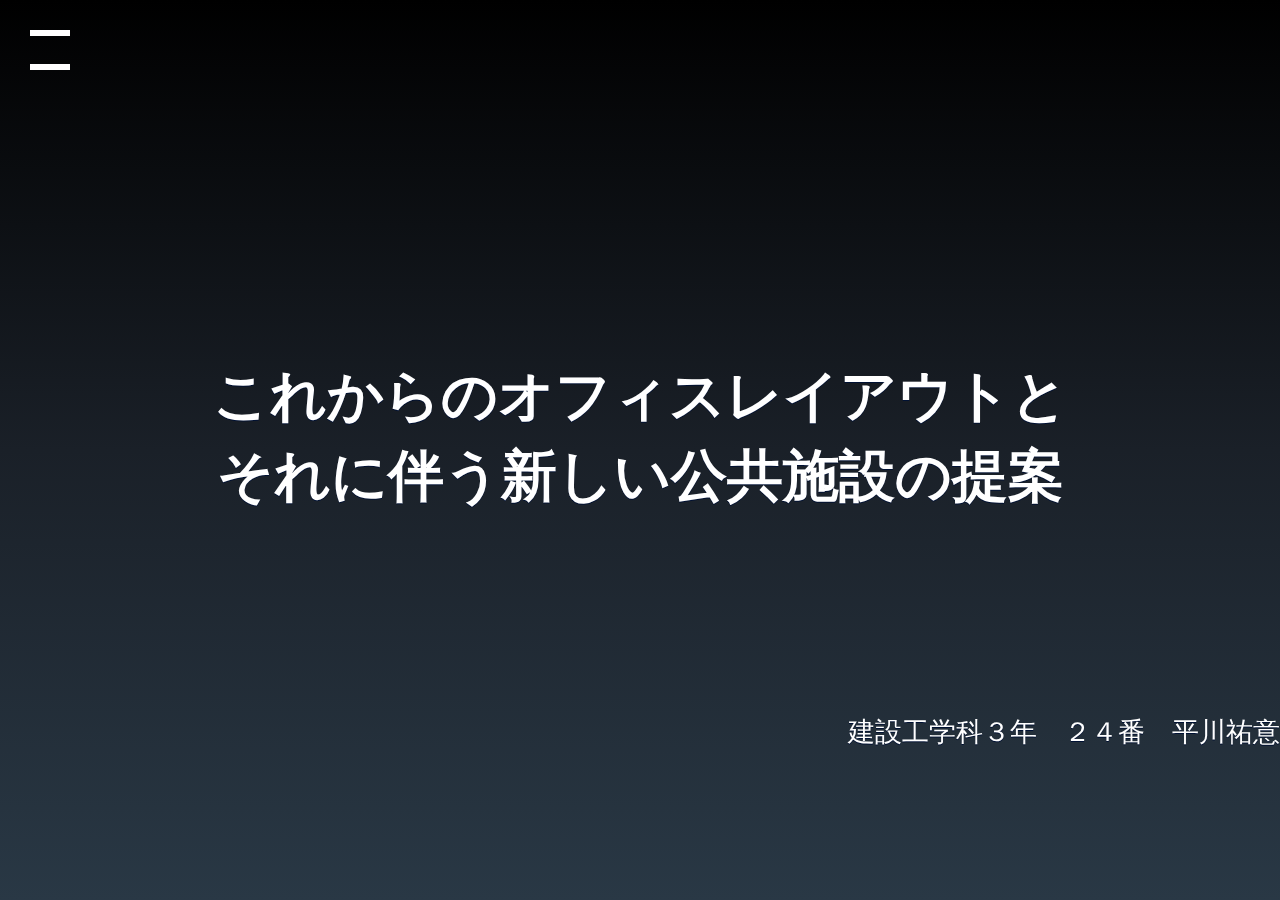
==== index.html @ b2792480 "index" ====
<!DOCTYPE html>
<html>
  <head>
    <meta charset="utf-8">

    <!-- Google Fonts -->
    <link href="https://fonts.googleapis.com/css?family=Roboto:100,100i,300,300i,400,400i,700,700i%7CMaitree:200,300,400,600,700&subset=latin-ext" rel="stylesheet"/>

    <!-- CSS Base -->
    <link rel="stylesheet" type='text/css' media='all' href="./css/webslides.css"/>

    <!-- Optional - CSS SVG Icons (Font Awesome) -->
    <link rel="stylesheet" type='text/css' media='all' href="./css/svg-icons.css"/>
    <link rel="stylesheet" type='text/css' media='all' href="./css/office.css"/>
    <link rel="stylesheet" type='text/css' media='all' href="./css/menu.css"/>

    <link rel="shortcut icon" sizes="16x16" href="images/favicons/favicon.png">
    <script src="https://code.jquery.com/jquery-3.5.1.js" integrity="sha256-QWo7LDvxbWT2tbbQ97B53yJnYU3WhH/C8ycbRAkjPDc=" crossorigin="anonymous"></script>
  </head>
  <body>

<div class="header">
  <div class="hamburger-menu" id="page-1">
    <div class="hamburger-menu-line line-top"></div>
    <div class="hamburger-menu-line line-bottom"></div>

    <div class="menu-background"></div>

    <div class="content">
      <ul>
        <li>はじめに</li>
        <li>オフィスレイアウト</li>
        <li>公共施設設計</li>
        <li>考察</li>
      </ul>
    </div>
    <!--id="nav-opener" for="nav-input"<input type="checkbox" id="nav-input" class="nav-state">
    <label class="nav-background" id="nav-closer" for="nav-input"></label>

    <div id="nav-content">
      <ul>
        <li>メニュー1</li>
        <li>メニュー2</li>
        <li>メニュー3</li>
      </ul>
    </div>-->
  </div>

</div>
<div class="footer">

</div>



    <article id="webslides">

    <section class="fullscreen slide-top slide current bg-apple ">
      <div class="embed">
        <video  loop muted poster="https://webslides.tv/static/images/peggy.jpg"src="https://webslides.tv/static/videos/peggy.mp4" autoplay poster="posterimage.jpg">

        </video>
        <h1 class="fadeIn">これからのオフィスレイアウトと</h1>
        <h1 class="fadeIn">それに伴う新しい公共施設の提案</h1>
        <h2 class="fadeIn slow">建設工学科３年　２４番　平川祐意</h2>
      </div>
    </section>

    <section class="fullscreen slide-top slide current bg-apple ">
      <div class="f">


      <div class="wrap">
        <div class="card-50">
          <figure>
            <img src="https://source.unsplash.com/ALtNa-uKy3M/" alt="Mobile Screenshot">
          </figure>
          <div class="flex-content">
            <h3>研究の動機・目的</h3>

              <p>Lorem ipsum dolor sit amet, consectetur adipisicing elit, sed do eiusmod tempor incididunt ut labore et dolore magna aliqua. Ut enim ad minim veniam, quis nostrud exercitation ullamco laboris nisi ut aliquip ex ea commodo consequat. Duis aute irure dolor in reprehenderit in voluptate velit esse cillum dolore eu fugiat nulla pariatur. Excepteur sint occaecat cupidatat non proident, sunt in culpa qui officia deserunt mollit anim id est laborum.</p>
          </div>
        </div>

                <!--<div class="bg"></div>-->
      </div>
          </div>
    </section>

      <section class="slide-top slide current bg-apple">
        <div class="wrap">
          <a href="reiaut.html"><div class ="ali">
            <h4>オフィスレイアウト</h4></div></a>
          <div class="rai"><p>今までのオフィスレイアウトを見直し、変化していく働き方に対応したこれからのオフィスレイアウトを理解することでこれから働く環境に何が求められているのかを知ることを目的としています。</p></div>
        </div>
      </section>

      <section class="slide-top slide current bg-apple">
        <div class="log">


        <div class="wrap">
        <h1 class="aligncenter">ワークスペースと公共施設の融合</h1>
          <div class="text-cols">
            <p>新しく変わってきた働き方に対応できる施設とはどのようなものか、テレワークなど職場以外での働き方に適応した新しい公共施設を提案します。それにより働く人々のトラブルの予防、我々学生の学習スペースの確保することを目的としています。</p>
            <p>Lorem ipsum dolor sit amet, consectetur adipisicing elit, sed do eiusmod tempor incididunt ut labore et dolore magna aliqua. Ut enim ad minim veniam, quis nostrud exercitation ullamco laboris nisi ut aliquip ex ea commodo consequat. Duis aute irure dolor in reprehenderit in voluptate velit esse cillum dolore eu fugiat nulla pariatur. Excepteur sint occaecat cupidatat non proident, sunt in culpa qui officia deserunt mollit anim id est laborum.</p>
          </div>
        </div>
          </div>
      </section>
    </article>

    <!-- Required -->
    <script src="./js/webslides.js"></script>
    <script>
      window.ws = new WebSlides();
      console.log(ws);
    　window.ws.el.addEventListener('ws:slide-change',(e)=>{
      console.log(e.detail);
      const div = document.getElementById("page-1");
      e.detail.currentSlide===2?
      div.classList.add("change"):
      div.classList.remove("change");
    });
    </script>

    <!-- OPTIONAL - svg-icons.js (fontastic.me - Font Awesome as svg icons) -->
    <script defer src="./js/svg-icons.js"></script>
    <script src="./js/menu.js"></script>
  </body>
</html>
---- css/svg-icons.css ----
/*=====================================================
Important! 
/js/svg-icons.js is required.
======================================================= */

/*=====================================================
Font Awesome 4.4 as SVG Icons via http://fontastic.me  
class = .fa- (Go to https://fortawesome.github.io/Font-Awesome/icons/)

SVG ICONS - Don't use icon fonts: 
https://speakerdeck.com/ninjanails/death-to-fa-fonts
======================================================= */

svg {
	display: inline-block;
	vertical-align: middle;
	width: 1em;
	height: 1em;

}
[class*="fa-"].large{font-size: 8rem;}


.fa-glass {
	width: 1.0000000298023224em;
}

.fa-music {
	width: 0.8571396097540855em;
}

.fa-search {
	width: 0.9285706554849185em;
}

.fa-envelope-o {
	width: 1.000000972300768em;
}

.fa-heart {
	width: 0.9999999646097422em;
}

.fa-star {
	width: 0.9285713043063879em;
}

.fa-star-o {
	width: 0.9285713043063879em;
}

.fa-user {
	width: 0.785713868836563em;
}

.fa-film {
	width: 1.071429569274187em;
}

.fa-th-large {
	width: 0.9285712415972966em;
}

.fa-th {
	width: 1.0000000521540642em;
}

.fa-th-list {
	width: 1.0000000521540642em;
}

.fa-check {
	width: 1.0000000596046448em;
}

.fa-close {
	width: 0.7857149094343185em;
}

.fa-search-plus {
	width: 0.9285706554849185em;
}

.fa-search-minus {
	width: 0.9285706554849185em;
}

.fa-power-off {
	width: 0.8571455205480252em;
}

.fa-signal {
	width: 0.9999999916180968em;
}

.fa-trash-o {
	width: 0.7857138803228736em;
}

.fa-home {
	width: 0.928572153672576em;
}

.fa-file-o {
	width: 0.8571445867419243em;
}

.fa-clock-o {
	width: 0.8571425850192682em;
}

.fa-road {
	width: 1.0714228972792625em;
}

.fa-download {
	width: 0.9285713359713554em;
}

.fa-arrow-circle-o-down {
	width: 0.8571425850192682em;
}

.fa-arrow-circle-o-up {
	width: 0.8571425850192682em;
}

.fa-inbox {
	width: 0.8571455143392086em;
}

.fa-play-circle-o {
	width: 0.8571425850192682em;
}

.fa-repeat {
	width: 0.8571445668737852em;
}

.fa-refresh {
	width: 0.8571436268589423em;
}

.fa-list-alt {
	width: 1.000000972300768em;
}

.fa-lock {
	width: 1.000000972300768em;
}

.fa-flag {
	width: 1.0357158780097961em;
}

.fa-headphones {
	width: 0.9285684004426003em;
}

.fa-volume-off {
	width: 0.42857232317328453em;
}

.fa-volume-down {
	width: 0.642858412116766em;
}

.fa-volume-up {
	width: 0.9285729192197323em;
}

.fa-qrcode {
	width: 0.7857138514518738em;
}

.fa-tag {
	width: 0.8454238213598728em;
}

.fa-tags {
	width: 1.0597098506987095em;
}

.fa-book {
	width: 0.9302451089024544em;
}

.fa-bookmark {
	width: 0.7142852507531643em;
}

.fa-print {
	width: 0.9285733308643103em;
}

.fa-camera {
	width: 1.0714288031060732em;
}

.fa-font {
	width: 0.9285733103752136em;
}

.fa-bold {
	width: 0.7857098877429962em;
}

.fa-italic {
	width: 0.5714278221130371em;
}

.fa-text-height {
	width: 1.000002734363079em;
}

.fa-text-width {
	width: 0.857142724096775em;
}

.fa-align-left {
	width: 0.9999999664723873em;
}

.fa-align-center {
	width: 1.0000009797513485em;
}

.fa-align-right {
	width: 1.0000009797513485em;
}

.fa-align-justify {
	width: 1.0000009797513485em;
}

.fa-list {
	width: 0.9999999906867743em;
}

.fa-dedent {
	width: 0.9999989476054907em;
}

.fa-indent {
	width: 0.9999989476054907em;
}

.fa-video-camera {
	width: 0.9999980057277753em;
}

.fa-image {
	width: 1.071429569274187em;
}

.fa-pencil {
	width: 0.8454248607158661em;
}

.fa-map-marker {
	width: 0.8714316554367542em;
	margin-top: -0.2em;
}

.fa-adjust {
	width: 0.8571425850192682em;
}

.fa-tint {
	width: 0.8714316815137863em;
}

.fa-edit {
	width: 0.9955342138805463em;
}

.fa-share-square-o {
	width: 0.9285693491497113em;
}

.fa-check-square-o {
	width: 0.9280096615352704em;
}

.fa-arrows {
	width: 0.9999999888241291em;
}

.fa-step-backward {
	width: 0.5714307241141796em;
}

.fa-fast-backward {
	width: 1.000000935047865em;
}

.fa-backward {
	width: 0.9966524690389633em;
}

.fa-play {
	width: 0.7851562518626451em;
}

.fa-pause {
	width: 0.8571436069905758em;
}

.fa-stop {
	width: 0.8571436069905758em;
}

.fa-forward {
	width: 0.8604901600629091em;
}

.fa-fast-forward {
	width: 0.9999990034848452em;
}

.fa-step-forward {
	width: 0.5714267063885927em;
}

.fa-eject {
	width: 0.85825614631176em;
}

.fa-chevron-left {
	width: 0.7500009983778em;
}

.fa-chevron-right {
	width: 0.6785712540149689em;
}

.fa-plus-circle {
	width: 0.8571425850192682em;
}

.fa-minus-circle {
	width: 0.8571425850192682em;
}

.fa-times-circle {
	width: 0.8571425850192682em;
}

.fa-check-circle {
	width: 0.8571425850192682em;
}

.fa-question-circle {
	width: 0.8571425850192682em;
}

.fa-info-circle {
	width: 0.8571425850192682em;
}

.fa-crosshairs {
	width: 0.8571436069905758em;
}

.fa-times-circle-o {
	width: 0.8571425850192682em;
}

.fa-check-circle-o {
	width: 0.8571425850192682em;
}

.fa-ban {
	width: 0.8571426247557004em;
}

.fa-arrow-left {
	width: 0.8928571492433548em;
}

.fa-arrow-right {
	width: 0.8214280630151052em;
}

.fa-arrow-up {
	width: 0.9285692870616913em;
}

.fa-arrow-down {
	width: 0.9285712018609047em;
}

.fa-mail-forward {
	width: 1.0000031888484955em;
}

.fa-expand {
	width: 0.8571445606648922em;
}

.fa-compress {
	width: 0.8571445886045694em;
}

.fa-plus {
	width: 0.785714827477932em;
}

.fa-minus {
	width: 0.7857138440012932em;
}

.fa-asterisk {
	width: 0.9285713285207748em;
}

.fa-exclamation-circle {
	width: 0.8571425850192682em;
}

.fa-leaf {
	width: 0.9999980080174282em;
}

.fa-fire {
	width: 0.7857128586620092em;
}

.fa-eye {
	width: 0.9999980051070452em;
}

.fa-eye-slash {
	width: 1.000001983717084em;
}

.fa-exclamation-triangle {
	width: 0.9999999636784196em;
}

.fa-plane {
	width: 0.7860879210056737em;
}

.fa-calendar {
	width: 0.9285707051554937em;
}

.fa-random {
	width: 0.9999999022111297em;
}

.fa-comment {
	width: 0.9999974196152834em;
}

.fa-magnet {
	width: 0.8571425850192682em;
}

.fa-chevron-up {
	width: 0.9999999701976776em;
}

.fa-chevron-down {
	width: 0.9999999850988388em;
}

.fa-retweet {
	width: 1.0714306645095348em;
}

.fa-shopping-cart {
	width: 0.9285732470452785em;
}

.fa-folder {
	width: 0.9285712813336886em;
}

.fa-folder-open {
	width: 1.0485479356721044em;
}

.fa-arrows-v {
	width: 0.42857228219509125em;
}

.fa-arrows-h {
	width: 1.000000972300768em;
}

.fa-bar-chart {
	width: 1.1428574323654175em;
}



.fa-camera-retro {
	width: 1.0000000074505806em;
}

.fa-key {
	width: 0.9391738375027963em;
}

.fa-cogs {
	width: 1.0714287403970957em;
}

.fa-comments {
	width: 1.0000034073991628em;
}

.fa-thumbs-o-up {
	width: 0.8571465983986855em;
}

.fa-thumbs-o-down {
	width: 0.8571435585618019em;
}

.fa-star-half {
	width: 0.4642870929092169em;
}

.fa-heart-o {
	width: 1.0000009778887033em;
}

.fa-sign-out {
	width: 0.875000032285854em;
}

.fa-linkedin-square {
	width: 0.8571416462459638em;
}

.fa-thumb-tack {
	width: 0.6428600810468197em;
}

.fa-external-link {
	width: 0.9999981845417096em;
}

.fa-sign-in {
	width: 0.8571436069905758em;
}

.fa-trophy {
	width: 0.9285706554849185em;
}

.fa-upload {
	width: 0.9285723492503166em;
}

.fa-lemon-o {
	width: 0.8565869312733412em;
}

.fa-phone {
	width: 0.7857128540053964em;
}

.fa-square-o {
	width: 0.7857118571796491em;
}

.fa-bookmark-o {
	width: 0.7142852507531643em;
}

.fa-phone-square {
	width: 0.8571416462459638em;
}

.fa-unlock {
	width: 1.000000972300768em;
}

.fa-credit-card {
	width: 1.0714279003441334em;
}

.fa-feed {
	width: 0.7864560410380363em;
}

.fa-hdd-o {
	width: 0.8571435995399952em;
}

.fa-bullhorn {
	width: 1.000001672655344em;
}

.fa-bell-o {
	width: 0.999999426305294em;
}

.fa-certificate {
	width: 0.8571425257250667em;
}

.fa-hand-o-right {
	width: 1.0000000074505806em;
}

.fa-hand-o-left {
	width: 0.9999989792704582em;
}

.fa-hand-o-up {
	width: 0.8571425552167966em;
}

.fa-hand-o-down {
	width: 0.8571416288614273em;
}

.fa-arrow-circle-left {
	width: 0.8571425850192682em;
}

.fa-arrow-circle-right {
	width: 0.8571425850192682em;
}

.fa-arrow-circle-up {
	width: 0.8571425850192682em;
}

.fa-arrow-circle-down {
	width: 0.8571425850192682em;
}

.fa-wrench {
	width: 0.9391775503754616em;
}

.fa-tasks {
	width: 1.0000009797513485em;
}

.fa-filter {
	width: 0.7857138165272772em;
}

.fa-arrows-alt {
	width: 0.857147540897131em;
}

.fa-group {
	width: 1.071428755919138em;
}

.fa-chain {
	width: 0.9285723119974136em;
}

.fa-cloud {
	width: 1.0714285423358234em;
}

.fa-flask {
	width: 0.9285696372389793em;
}

.fa-cut {
	width: 0.9975810423493385em;
}

.fa-copy {
	width: 1.0000010058283806em;
}

.fa-paperclip {
	width: 0.7857148349285126em;
}

.fa-floppy-o {
	width: 0.8571445867419243em;
}

.fa-square {
	width: 0.8571416462459638em;
}

.fa-bars {
	width: 0.8571436069905758em;
}

.fa-list-ul {
	width: 1.0000010132789612em;
}

.fa-list-ol {
	width: 1.0083701331168413em;
}

.fa-strikethrough {
	width: 0.9999989485368133em;
}

.fa-underline {
	width: 0.8571445560082793em;
}

.fa-table {
	width: 0.9285723157227039em;
}

.fa-magic {
	width: 0.9436386581510305em;
}

.fa-truck {
	width: 1.0357128381729126em;
}

.fa-pinterest {
	width: 0.8571391701698303em;
}

.fa-pinterest-square {
	width: 0.8571406031646802em;
}

.fa-google-plus-square {
	width: 0.8571416462459638em;
}

.fa-google-plus {
	width: 1.2857149516544268em;
}

.fa-money {
	width: 1.0714295767247677em;
}

.fa-caret-down {
	width: 0.571429718285799em;
}

.fa-caret-up {
	width: 0.5714296959340572em;
}

.fa-caret-left {
	width: 0.3928574174642563em;
}

.fa-caret-right {
	width: 0.32142970090126255em;
}

.fa-columns {
	width: 0.9285723157227039em;
}

.fa-sort {
	width: 0.5714296959340572em;
}

.fa-sort-desc {
	width: 0.571429718285799em;
}

.fa-sort-asc {
	width: 0.5714296959340572em;
}

.fa-envelope {
	width: 1.0000022239983082em;
}

.fa-linkedin {
	width: 0.8571429451305903em;
}

.fa-rotate-left {
	width: 0.8571445606648922em;
}

.fa-gavel {
	width: 1.0106014609336853em;
}

.fa-dashboard {
	width: 1.000001922249794em;
}

.fa-comment-o {
	width: 0.9999974196152834em;
}

.fa-comments-o {
	width: 1.0000035266084524em;
}

.fa-bolt {
	width: 1.000000972300768em;
}

.fa-sitemap {
	width: 1.0000010058283806em;
}

.fa-umbrella {
	width: 0.9285703394562006em;
}

.fa-clipboard {
	width: 1.000001959502697em;
}

.fa-lightbulb-o {
	width: 0.5714296922087669em;
}

.fa-exchange {
	width: 0.9999989476054907em;
}

.fa-cloud-download {
	width: 1.0714285423358234em;
}

.fa-cloud-upload {
	width: 1.0714285423358234em;
}

.fa-user-md {
	width: 0.785713868836563em;
}

.fa-stethoscope {
	width: 0.7857138092319147em;
}

.fa-suitcase {
	width: 1.000000116725687em;
}

.fa-bell {
	width: 0.999999426305294em;
}

.fa-coffee {
	width: 1.0357122694451846em;
}

.fa-cutlery {
	width: 0.7857128530740738em;
}

.fa-file-text-o {
	width: 0.8571445867419243em;
}

.fa-building-o {
	width: 1.000000116725687em;
}

.fa-hospital-o {
	width: 1.000000116725687em;
}

.fa-ambulance {
	width: 1.1071423441171646em;
}

.fa-medkit {
	width: 1.000000116725687em;
}

.fa-fighter-jet {
	width: 1.0714295953512192em;
}

.fa-beer {
	width: 0.9642851203680038em;
}

.fa-h-square {
	width: 0.8571416462459638em;
}

.fa-plus-square {
	width: 0.8571416462459638em;
}

.fa-angle-double-left {
	width: 0.5892861261963844em;
}

.fa-angle-double-right {
	width: 0.5535723362118006em;
}

.fa-angle-double-up {
	width: 0.642861433327198em;
}

.fa-angle-double-down {
	width: 0.6428574100136757em;
}

.fa-angle-left {
	width: 0.3750009909272194em;
}

.fa-angle-right {
	width: 0.3392861280590296em;
}

.fa-angle-up {
	width: 0.642861433327198em;
}

.fa-angle-down {
	width: 0.6428574100136757em;
}

.fa-desktop {
	width: 1.071435708552599em;
}

.fa-laptop {
	width: 1.071429569274187em;
}

.fa-tablet {
	width: 1.071429569274187em;
}

.fa-mobile {
	width: 1.071429569274187em;
}

.fa-circle-o {
	width: 0.8571425850192682em;
}

.fa-quote-left {
	width: 0.9285713583230972em;
}

.fa-quote-right {
	width: 0.9285713285207748em;
}

.fa-spinner {
	width: 1.0000000596046448em;
}

.fa-circle {
	width: 0.8571425850192682em;
}

.fa-mail-reply {
	width: 1.0000029690563679em;
}

.fa-folder-o {
	width: 0.9285712813336886em;
}

.fa-folder-open-o {
	width: 1.0652896141011752em;
}

.fa-smile-o {
	width: 0.8571425850192682em;
}

.fa-frown-o {
	width: 0.8571425850192682em;
}

.fa-meh-o {
	width: 0.8571425850192682em;
}

.fa-gamepad {
	width: 1.0714295854171496em;
}

.fa-keyboard-o {
	width: 1.0714286640286446em;
}

.fa-flag-o {
	width: 1.0357160121202469em;
}

.fa-flag-checkered {
	width: 1.0357160121202469em;
}

.fa-terminal {
	width: 0.9358262214809656em;
}

.fa-code {
	width: 1.0714276805520058em;
}

.fa-mail-reply-all {
	width: 0.9999999292194843em;
}

.fa-star-half-empty {
	width: 0.9285682821646333em;
}

.fa-location-arrow {
	width: 0.7859947793185711em;
}

.fa-crop {
	width: 0.9285703515633941em;
}

.fa-code-fork {
	width: 0.5714296698570251em;
}

.fa-chain-broken {
	width: 0.9285713344191509em;
}

.fa-question {
	width: 0.6221200153231621em;
}

.fa-info {
	width: 0.857143547385931em;
}

.fa-exclamation {
	width: 0.857143547385931em
}

.fa-superscript {
	width: 0.8588164150714874em;
}

.fa-subscript {
	width: 0.8599326312541962em;
}

.fa-eraser {
	width: 1.071428793715313em;
}

.fa-puzzle-piece {
	width: 0.9285733483266085em;
}

.fa-microphone {
	width: 0.6428574770689011em;
}

.fa-microphone-slash {
	width: 0.7857128698378801em;
}

.fa-shield {
	width: 0.7142831720411777em;
}

.fa-calendar-o {
	width: 0.9285707051554937em;
}

.fa-fire-extinguisher {
	width: 0.7845058117527515em;
}

.fa-rocket {
	width: 0.9441959485411644em;
}

.fa-maxcdn {
	width: 0.9815869629383087em;
}

.fa-chevron-circle-left {
	width: 0.8571425850192682em;
}

.fa-chevron-circle-right {
	width: 0.8571425850192682em;
}

.fa-chevron-circle-up {
	width: 0.8571425850192682em;
}

.fa-chevron-circle-down {
	width: 0.8571425850192682em;
}

.fa-html5 {
	width: 0.7857138514518738em;
}

.fa-css3 {
	width: 1.0000000596046448em;
}

.fa-anchor {
	width: 0.9999980125576258em;
}

.fa-unlock-alt {
	width: 1.000000972300768em;
}

.fa-bullseye {
	width: 0.8571425850192682em;
}

.fa-ellipsis-h {
	width: 0.7857148125767708em;
}

.fa-ellipsis-v {
	width: 0.21428712457418442em;
}

.fa-rss-square {
	width: 0.8571416462459638em;
}

.fa-play-circle {
	width: 0.8571425850192682em;
}

.fa-ticket {
	width: 1.0005576871335506em;
}

.fa-minus-square {
	width: 0.8571416462459638em;
}

.fa-minus-square-o {
	width: 0.7857118571796491em;
}

.fa-level-up {
	width: 0.5734755680896342em;
}

.fa-level-down {
	width: 0.5731032819021493em;
}

.fa-check-square {
	width: 0.8571416462459638em;
}

.fa-pencil-square {
	width: 0.8571416462459638em;
}

.fa-external-link-square {
	width: 0.8571416462459638em;
}

.fa-share-square {
	width: 0.8571416462459638em;
}

.fa-caret-square-o-down {
	width: 0.8571416462459638em;
}

.fa-caret-square-o-up {
	width: 0.8571416462459638em;
}

.fa-caret-square-o-right {
	width: 0.8571416462459638em;
}

.fa-eur {
	width: 0.565288751386106em;
}

.fa-gbp {
	width: 0.5691953515633941em;
}

.fa-dollar {
	width: 0.5691973492503166em;
}

.fa-inr {
	width: 0.5011180695146322em;
}

.fa-cny {
	width: 0.5731013106415048em;
}

.fa-rouble {
	width: 0.7142853057011962em;
}

.fa-krw {
	width: 1.0000009899958968em;
}

.fa-bitcoin {
	width: 0.736978217959404em;
}

.fa-file {
	width: 0.8571426197886467em;
}

.fa-file-text {
	width: 0.8571426197886467em;
}

.fa-sort-alpha-asc {
	width: 0.9428952634334564em;
}

.fa-sort-alpha-desc {
	width: 0.9428952634334564em;
}

.fa-sort-amount-asc {
	width: 1.0159967839717865em;
}

.fa-sort-amount-desc {
	width: 1.0159967839717865em;
}

.fa-sort-numeric-asc {
	width: 0.8452380001544952em;
}

.fa-sort-numeric-desc {
	width: 0.8452380001544952em;
}

.fa-thumbs-up {
	width: 0.8928591571748257em;
}

.fa-thumbs-down {
	width: 0.8928584419190884em;
}

.fa-youtube-square {
	width: 0.8571416462459638em;
}

.fa-youtube {
	width: 0.8571435324847698em;
}

.fa-xing {
	width: 0.786087267100811em;
}

.fa-xing-square {
	width: 0.8571416462459638em;
}

.fa-youtube-play {
	width: 1.0000000305008143em;
}

.fa-stack-overflow {
	width: 0.8571415841579437em;
}

.fa-instagram {
	width: 0.8571416462459638em;
}

.fa-flickr {
	width: 0.8571436131993941em;
}

.fa-adn {
	width: 0.8571425850192682em;
}

.fa-bitbucket {
	width: 0.78617824614048em;
}

.fa-bitbucket-square {
	width: 0.8571416462459638em;
}

.fa-tumblr {
	width: 0.6093739867210388em;
}

.fa-tumblr-square {
	width: 0.8571416462459638em;
}

.fa-long-arrow-down {
	width: 0.42857166891917586em;
}

.fa-long-arrow-up {
	width: 0.4285729229450226em;
}

.fa-long-arrow-left {
	width: 1.0357138589024544em;
}

.fa-long-arrow-right {
	width: 0.9642862295731902em;
}

.fa-female {
	width: 0.7142941057682037em;
}

.fa-male {
	width: 0.5714317113161087em;
}

.fa-gittip {
	width: 0.8571425850192682em;
}

.fa-sun-o {
	width: 1.0000000223517418em;
}

.fa-moon-o {
	width: 0.8213352287809048em;
}

.fa-archive {
	width: 1.0000020563602448em;
}

.fa-bug {
	width: 0.9285741709172726em;
}

.fa-vk {
	width: 1.0777527708560228em;
}

.fa-weibo {
	width: 1.0041852121551074em;
}

.fa-renren {
	width: 0.8571416437625885em;
}

.fa-pagelines {
	width: 0.7823682955154254em;
}

.fa-stack-exchange {
	width: 0.7142871618270874em;
}

.fa-arrow-circle-o-right {
	width: 0.8571425850192682em;
}

.fa-arrow-circle-o-left {
	width: 0.8571425850192682em;
}

.fa-caret-square-o-left {
	width: 0.8571416462459638em;
}

.fa-dot-circle-o {
	width: 0.8571425850192682em;
}

.fa-wheelchair {
	width: 0.9090400412678719em;
}

.fa-vimeo-square {
	width: 0.8571416462459638em;
}

.fa-try {
	width: 0.6428615320473909em;
}

.fa-plus-square-o {
	width: 0.7857118571796491em;
}

.fa-space-shuttle {
	width: 1.214285247027874em;
}

.fa-slack {
	width: 0.9285693690180779em;
}

.fa-envelope-square {
	width: 0.8571436131993941em;
}

.fa-wordpress {
	width: 1.0000000049670539em;
}

.fa-openid {
	width: 0.9999983335533216em;
}

.fa-bank {
	width: 1.0714267492294312em;
}

.fa-graduation-cap {
	width: 1.2857187371701002em;
}

.fa-yahoo {
	width: 0.8571445047855377em;
}

.fa-google {
	width: 0.8398430943489075em;
}

.fa-reddit {
	width: 1.0000000049670539em;
}

.fa-reddit-square {
	width: 0.8571416462459638em;
}

.fa-stumbleupon-circle {
	width: 0.8571425850192682em;
}

.fa-stumbleupon {
	width: 1.0714269926149882em;
}

.fa-delicious {
	width: 0.8571416462459638em;
}

.fa-digg {
	width: 1.1428574323654175em;
}

.fa-pied-piper {
	width: 0.8571416462459638em;
}

.fa-pied-piper-alt {
	width: 1.1372744292020798em;
}

.fa-drupal {
	width: 0.8571418623128011em;
}

.fa-joomla {
	width: 0.8571426148215924em;
}

.fa-language {
	width: 0.8571416030172259em;
}

.fa-fax {
	width: 1.0000000037252903em;
}

.fa-building {
	width: 0.7857138179242611em;
}

.fa-child {
	width: 0.7142872214317322em;
}

.fa-paw {
	width: 0.9285706828037519em;
}

.fa-spoon {
	width: 1.0000000298023224em;
}

.fa-cube {
	width: 0.9285703506320715em;
}

.fa-cubes {
	width: 1.2142920158803463em;
}

.fa-behance {
	width: 1.1428583860397339em;
}

.fa-behance-square {
	width: 0.8571436131993941em;
}

.fa-steam {
	width: 0.9999989867210388em;
}

.fa-steam-square {
	width: 0.8571436131992414em;
}

.fa-recycle {
	width: 1.0012093782424927em;
}

.fa-automobile {
	width: 1.1428605308756232em;
}

.fa-cab {
	width: 1.1428585043177009em;
}

.fa-tree {
	width: 0.8571485541760921em;
}

.fa-spotify {
	width: 0.8571425850192682em;
}

.fa-deviantart {
	width: 0.5714287161827087em;
}

.fa-soundcloud {
	width: 1.2857149858027697em;
}

.fa-database {
	width: 0.8571426197886467em;
}

.fa-file-pdf-o {
	width: 0.8571445867419243em;
}

.fa-file-word-o {
	width: 0.8571445867419243em;
}

.fa-file-excel-o {
	width: 0.8571445867419243em;
}

.fa-file-powerpoint-o {
	width: 0.8571445867419243em;
}

.fa-file-image-o {
	width: 0.8571445867419243em;
}

.fa-file-archive-o {
	width: 0.8571445867419243em;
}

.fa-file-audio-o {
	width: 0.8571445867419243em;
}

.fa-file-movie-o {
	width: 0.8571445867419243em;
}

.fa-file-code-o {
	width: 0.8571445867419243em;
}

.fa-vine {
	width: 0.857145681977272em;
}

.fa-codepen {
	width: 1.0000000298023224em;
}

.fa-jsfiddle {
	width: 1.1428555250167847em;
}

.fa-life-bouy {
	width: 1.0000000049670539em;
}

.fa-circle-o-notch {
	width: 0.9999980702996254em;
}

.fa-ra {
	width: 0.999438002705574em;
}

.fa-empire {
	width: 1.0000000049670539em;
}

.fa-git-square {
	width: 0.8571416462459638em;
}

.fa-git {
	width: 1.0000000447034836em;
}

.fa-hacker-news {
	width: 0.8571416462459638em;
}

.fa-tencent-weibo {
	width: 0.7142878770828247em;
}

.fa-qq {
	width: 1.0000018551945686em;
}

.fa-wechat {
	width: 1.142860472202301em;
}

.fa-paper-plane {
	width: 1.0009309110464528em;
}

.fa-paper-plane-o {
	width: 1.0005583113525063em;
}

.fa-history {
	width: 0.8571445606648922em;
}

.fa-circle-thin {
	width: 0.8571425850192682em;
}

.fa-header {
	width: 1.0000018998980522em;
}

.fa-paragraph {
	width: 0.7265684753656387em;
}

.fa-sliders {
	width: 0.8571425676345825em;
}

.fa-share-alt {
	width: 0.8571425974369049em;
}

.fa-share-alt-square {
	width: 0.8571416462459638em;
}

.fa-bomb {
	width: 1.0000009909272194em;
}

.fa-futbol-o {
	width: 1.0000000049670539em;
}

.fa-tty {
	width: 1.0000020181760192em;
}

.fa-binoculars {
	width: 1.0000019930303097em;
}

.fa-plug {
	width: 0.9999989569187164em;
}

.fa-slideshare {
	width: 1.000006040558219em;
}

.fa-twitch {
	width: 0.9999990165233612em;
}

.fa-yelp {
	width: 0.8580739721655846em;
}

.fa-newspaper-o {
	width: 1.1428594440221786em;
}

.fa-wifi {
	width: 1.142857201397419em;
}

.fa-calculator {
	width: 0.9285713012019414em;
}

.fa-google-wallet {
	width: 0.9977688640356064em;
}

.fa-cc-visa {
	width: 1.2857130939760282em;
}

.fa-cc-mastercard {
	width: 1.2857130939760282em;
}

.fa-cc-discover {
	width: 1.2857129871845245em;
}

.fa-cc-amex {
	width: 1.285718947649002em;
}

.fa-cc-paypal {
	width: 1.2857130939760282em;
}

.fa-cc-stripe {
	width: 1.2857130939760282em;
}

.fa-bell-slash {
	width: 1.1428565569221973em;
}

.fa-bell-slash-o {
	width: 1.1428565569221973em;
}

.fa-trash {
	width: 0.7857138803228736em;
}

.fa-copyright {
	width: 0.8571425850192682em;
}

.fa-at {
	width: 0.8571425999204312em;
}

.fa-eyedropper {
	width: 1.0000010132789612em;
}

.fa-paint-brush {
	width: 0.9988838285207748em;
}

.fa-birthday-cake {
	width: 0.9999999776482582em;
}

.fa-area-chart {
	width: 1.1428574323654175em;
}

.fa-pie-chart {
	width: 0.964285093049206em;
}

.fa-line-chart {
	width: 1.1428574323654175em;
}

.fa-lastfm {
	width: 1.0000022376577817em;
}

.fa-lastfm-square {
	width: 0.8571416462459638em;
}

.fa-toggle-off {
	width: 1.142858593414303em;
}

.fa-toggle-on {
	width: 1.14285634085536em;
}

.fa-bicycle {
	width: 1.28571296234918em;
}

.fa-bus {
	width: 0.8571415692567825em;
}

.fa-ioxhost {
	width: 1.1428571175783873em;
}

.fa-angellist {
	width: 0.7142852619290352em;
}

.fa-cc {
	width: 1.1428574323654175em;
}

.fa-ils {
	width: 0.7678564703091979em;
}

.fa-meanpath {
	width: 0.8571436131994687em;
}

.fa-buysellads {
	width: 0.8571436107158661em;
}

.fa-connectdevelop {
	width: 1.1428584707900882em;
}

.fa-dashcube {
	width: 0.785714864730835em;
}

.fa-forumbee {
	width: 0.8571425694972277em;
}

.fa-leanpub {
	width: 1.142857511062175em;
}

.fa-sellsy {
	width: 1.1428565382957458em;
}

.fa-shirtsinbulk {
	width: 0.8571415543556213em;
}

.fa-simplybuilt {
	width: 1.142860271036625em;
}

.fa-skyatlas {
	width: 1.14285752673959em;
}

.fa-cart-plus {
	width: 0.928574200719595em;
}

.fa-cart-arrow-down {
	width: 0.928574200719595em;
}

.fa-diamond {
	width: 1.142861483618617em;
}

.fa-ship {
	width: 1.142856314778328em;
}

.fa-user-secret {
	width: 0.785717862347763em;
}

.fa-motorcycle {
	width: 1.2885052015384417em;
}

.fa-street-view {
	width: 0.7857207879424095em;
}

.fa-heartbeat {
	width: 1.0000009760260582em;
}

.fa-venus {
	width: 0.6395084308460355em;
}

.fa-mars {
	width: 0.8571416437625885em;
}

.fa-mercury {
	width: 0.6428571790456772em;
}

.fa-intersex {
	width: 0.7823648327030241em;
}

.fa-transgender-alt {
	width: 0.9285693382844329em;
}

.fa-venus-double {
	width: 0.9999989913776517em;
}

.fa-mars-double {
	width: 1.0690097333863378em;
}

.fa-venus-mars {
	width: 1.1376486765220761em;
}

.fa-mars-stroke {
	width: 0.8571426570415497em;
}

.fa-mars-stroke-v {
	width: 0.6395094422623515em;
}

.fa-mars-stroke-h {
	width: 1.066592177376151em;
}

.fa-neuter {
	width: 0.6428564637899399em;
}

.fa-genderless {
	width: 0.6428574621677399em;
}

.fa-facebook-official {
	width: 0.8571436237543821em;
}

.fa-pinterest-p {
	width: 0.7142868041992188em;
}

.fa-whatsapp {
	width: 0.857144296169281em;
}

.fa-user-plus {
	width: 1.1428584034244977em;
}

.fa-user-times {
	width: 1.1378349239627532em;
}

.fa-bed {
	width: 1.1428574621677399em;
}

.fa-viacoin {
	width: 0.8571425676345825em;
}

.fa-train {
	width: 0.857141618927244em;
}

.fa-subway {
	width: 0.857141618927244em;
}

.fa-medium {
	width: 1.0000000428408384em;
}

.fa-y-combinator {
	width: 0.8571425676345825em;
}

.fa-optin-monster {
	width: 1.2812500447034836em;
}

.fa-opencart {
	width: 1.2865476533770561em;
}

.fa-expeditedssl {
	width: 1.0000000049670539em;
}
.fa-battery-full {
	width: 1.2857148237526417em;
}
.fa-battery-4 {
	width: 1.2857148237526417em;
}

.fa-battery-3 {
	width: 1.285716611891985em;
}

.fa-battery-2 {
	width: 1.285716611891985em;
}

.fa-battery-1 {
	width: 1.285716611891985em;
}

.fa-battery-0 {
	width: 1.285716611891985em;
}

.fa-mouse-pointer {
	width: 0.6463916040956974em;
}

.fa-i-cursor {
	width: 0.5em;
}

.fa-object-group {
	width: 1.142856389284134em;
}

.fa-object-ungroup {
	width: 1.2857120633125305em;
}

.fa-sticky-note {
	width: 0.8571426197886467em;
}

.fa-sticky-note-o {
	width: 0.8571405932307243em;
}

.fa-cc-jcb {
	width: 1.2857130939760282em;
}

.fa-cc-diners-club {
	width: 1.2857130939760282em;
}

.fa-clone {
	width: 0.9999999590218067em;
}

.fa-balance-scale {
	width: 1.2942902165651321em;
}

.fa-hourglass-o {
	width: 0.8571416353806853em;
}

.fa-hourglass-1 {
	width: 0.8571416353806853em;
}

.fa-hourglass-2 {
	width: 0.8571416353806853em;
}

.fa-hourglass-3 {
	width: 0.8571416353806853em;
}

.fa-hourglass {
	width: 0.8571436023339629em;
}

.fa-hand-grab-o {
	width: 0.8571436107158661em;
}

.fa-hand-paper-o {
	width: 0.9107128493487835em;
}

.fa-hand-scissors-o {
	width: 0.9999980007607974em;
}

.fa-hand-lizard-o {
	width: 1.1428582593798637em;
}

.fa-hand-spock-o {
	width: 1.0714277178049088em;
}

.fa-hand-pointer-o {
	width: 0.9285682551562786em;
}

.fa-trademark {
	width: 1.1008171644061804em;
}

.fa-registered {
	width: 1.0000000049670539em;
}

.fa-creative-commons {
	width: 1.0000000049670539em;
}

.fa-gg {
	width: 1.142856478691101em;
}

.fa-gg-circle {
	width: 1.0000000049670539em;
}

.fa-tripadvisor {
	width: 1.2857139185070992em;
}

.fa-odnoklassniki {
	width: 0.7142824977636337em;
}

.fa-odnoklassniki-square {
	width: 0.8571416462459638em;
}

.fa-get-pocket {
	width: 0.959822304546833em;
}

.fa-wikipedia-w {
	width: 1.2857110323384404em;
}

.fa-safari {
	width: 1.0000000049670539em;
}

.fa-chrome {
	width: 1.0002786591649055em;
}

.fa-firefox {
	width: 0.9985101446509361em;
}

.fa-opera {
	width: 1.0000011399388313em;
}

.fa-internet-explorer {
	width: 0.9999980032444em;
}

.fa-television {
	width: 1.1714316554367542em;
}

.fa-contao {
	width: 1.000000111758709em;
}

.fa-500px {
	width: 0.7951981648802757em;
}

.fa-amazon {
	width: 1.0010244324803352em;
}

.fa-calendar-plus-o {
	width: 0.9285713012019414em;
}

.fa-calendar-minus-o {
	width: 0.9285707051554937em;
}

.fa-calendar-times-o {
	width: 0.9285707051554937em;
}

.fa-calendar-check-o {
	width: 0.9285707051554937em;
}

.fa-industry {
	width: 0.9999989531934261em;
}

.fa-map-pin {
	width: 0.5714278568824156em;
}

.fa-map-signs {
	width: 1.0000010207295418em;
}

.fa-map-o {
	width: 1.1428583338856697em;
}

.fa-map {
	width: 0.9999999906867743em;
}

.fa-commenting {
	width: 1.0000040555996748em;
}

.fa-commenting-o {
	width: 0.9999974196152834em;
}

.fa-houzz {
	width: 0.5714277625083923em;
}

.fa-vimeo {
	width: 1.0050220787525177em;
}

.fa-black-tie {
	width: 0.8571425676345825em;
}

.fa-fonticons {
	width: 0.8571425676345825em;
}

.fa-reddit-alien {
	width: 1.0000009834766388em;
}

.fa-edge {
	width: 0.9999999701976776em;
}

.fa-credit-card-alt {
	width: 1.2857139110565186em;
}

.fa-codiepie {
	width: 0.9542412211497626em;
}

.fa-modx {
	width: 0.9999999403953552em;
}

.fa-fort-awesome {
	width: 0.9285743236541748em;
}

.fa-usb {
	width: 1.2857153688868266em;
}

.fa-product-hunt {
	width: 1.0000000049670539em;
}

.fa-mixcloud {
	width: 1.2857142388820648em;
}

.fa-scribd {
	width: 0.8569198697805405em;
}

.fa-pause-circle {
	width: 0.8571425850192682em;
}

.fa-pause-circle-o {
	width: 0.8571425850192682em;
}

.fa-stop-circle {
	width: 0.8571425850192682em;
}

.fa-stop-circle-o {
	width: 0.8571425850192682em;
}

.fa-shopping-bag {
	width: 0.9999990325886756em;
}

.fa-shopping-basket {
	width: 1.1428582395116678em;
}

.fa-hashtag {
	width: 1.000002235174179em;
}

.fa-bluetooth {
	width: 0.8571405559778214em;
}

.fa-bluetooth-b {
	width: 0.5714296698570251em;
}

.fa-percent {
	width: 0.857141618927244em;
}
.fa-university {
	width: 1.1428583338856697em;
}
---- css/office.css ----
html::-webkit-scrollbar {
  display:none;
}
h1{
  transform-origin: center;
  position: relative;
  text-align: center;
  top:40%;
  color: white;
  z-index: 3;
  font-weight: 600;
}
h2{
  transform-origin: center;
  position: relative;
  text-align: right;
  top: 60%;
  font-size: 150%;
  z-index: 3;
}
.embed >.dark{
  z-index: 2;
}
.flex-content{
  padding: 100px;
}
.card-50 > figure{
  width: 50%;
    min-width: 380px;
}
.log > .wrap{
  padding: 100px;
  width: 100%;
  margin: none;
}
.f > .wrap{
  width: 100%;
  margin: none;
}

.text-cols{
  margin-top: 50px;
}
.rai>p{
  position: absolute;
  width: 60%;
  top: 300px;
  left: 20%;
  font-size: 30px;
}
h4{
position: absolute;
color: white;
z-index: 3;
font-size: 50px;
font-weight: 600;
top: 150px;
left:30%;
}
---- css/menu.css ----
:root {
  --hamburger-menu-size: 100px; /* メニューの大きさ */
  --hamburger-menu-padding: 30px;
  --hamburger-menu-border-px: 6px; /* 線の太さ */
  --hamburger-menu-border-color: white; /* 線の色 */
  --hamburger-menu-transition: 0.3s; /* アニメーション秒数 */
}


.hamburger-menu {
  /*margin: 0 auto; /* 中央寄せしたいだけ */
  /*--hamburger-menu-border-color: white;*/
  /*mix-blend-mode: difference;
  */cursor: pointer;
  position: fixed;
  width: 100px;
  height:100px;
  background-color: none;
  z-index: 10;
}


.hamburger-menu-line {
  position: absolute;
  transition: var(--hamburger-menu-transition);
  width: calc(100% - var(--hamburger-menu-padding) * 2);
  height: var(--hamburger-menu-border-px);
  background-color: var(--hamburger-menu-border-color);
}


.line-top {
  top: var(--hamburger-menu-padding);
  left: var(--hamburger-menu-padding);
  z-index: 21;
}


.line-bottom {
  bottom: var(--hamburger-menu-padding);
  left: var(--hamburger-menu-padding);
  z-index: 21;
}


.hamburger-menu-active > .line-top {
  top: calc(50% - var(--hamburger-menu-border-px)/2);
  transform: rotate(45deg);
  background-color: black;
}


.hamburger-menu-active > .line-bottom {
  top: calc(50% - var(--hamburger-menu-border-px)/2);
  transform: rotate(-45deg);
  background-color: black;
}

.background{
  z-index: 1;
}

.content{
  display:inherit;
  overflow:  auto;
  position:  absolute;
  top:  0%;
  left:  0;
  z-index:  9999;
  width:  100vw;
  max-width:  330px;
  height:  100vh;
  background-color: rgba(255, 255, 255, 0.9);
  transition:  .3s ease-in-out;
  -webkit-transform: translateX(-105%);
  transform: translateX(-105%);
  z-index: 20;
}

.menu-background{
  display: none;
  position:  fixed;
  z-index:  20;
  top:  0;
  left:  0;
  width:  100%;
  height:  100%;
  background: black;
  opacity:  0;
  transition:  .3s ease-in-out;
}

.hamburger-menu-active > .menu-background{
  display: block;
  opacity: .5;
}

.hamburger-menu-active > .content{
  display: block;
  position: fixed;
  top: 0%;
  -webkit-transform: translateX(0%);
  transform: translateX(0%);
  box-shadow:  6px  0  25px rgba(0,0,0,.15);
  mix-blend-mode: inherit;

}

ul {
  list-style: none;

}

ul > li{
  position: relative;
  text-align: center;
  margin: 30px;
  font-size: 150%;
  height: 25%;
}
/*#clear{

  --hamburger-menu-border-color: #342534;
  mix-blend-mode: initial;

}*/
.change{
  --hamburger-menu-border-color: black;
}
.change.menu-background{
  display: none;
  position:  fixed;
  z-index:  99;
  top:  0;
  left:  0;
  width:  100%;
  height:  100%;
  background: white;
  opacity:  0;
  transition:  .3s ease-in-out;
}
a {	
  text-decoration: none;
  color: #4b4b4b;
}
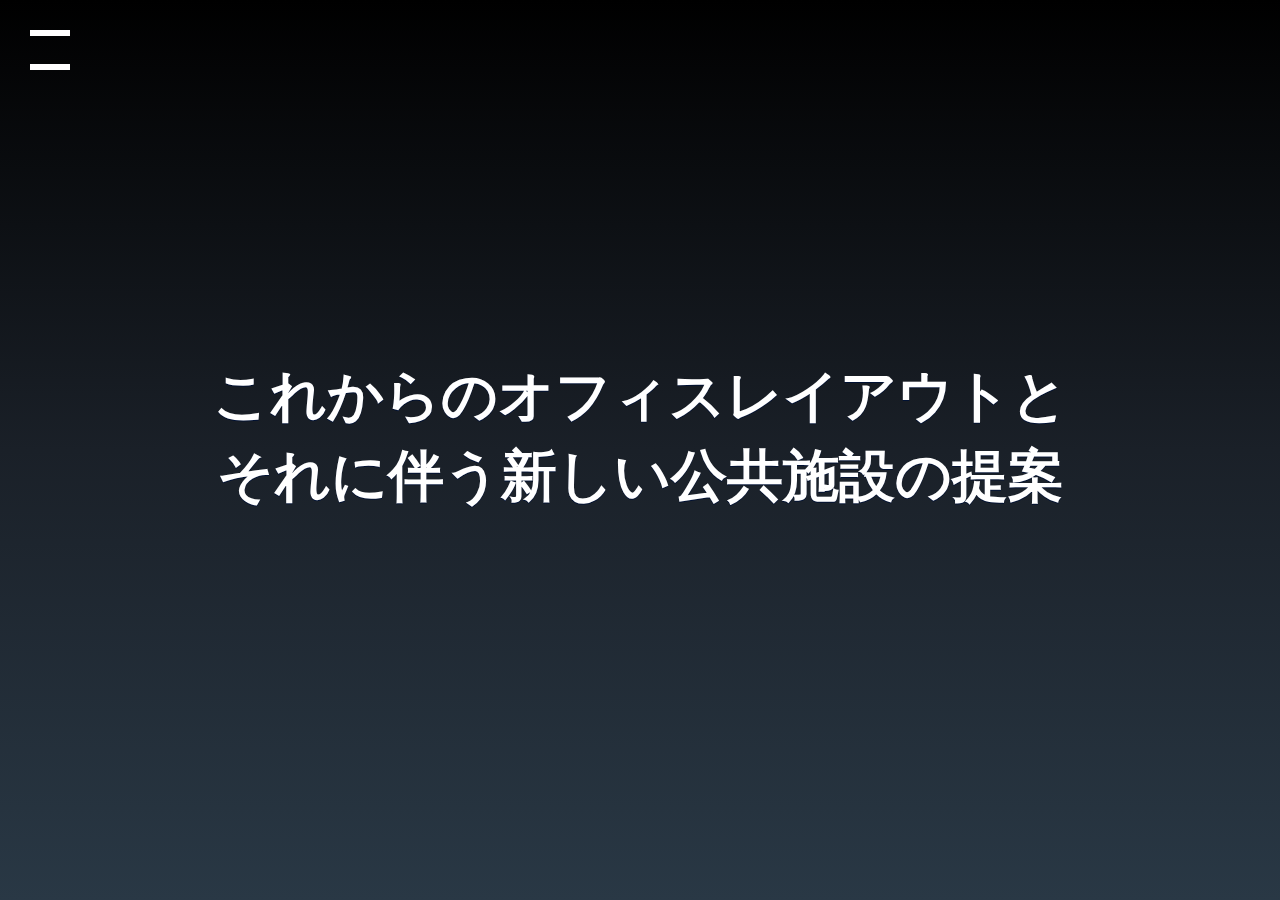
==== commit e87fab31: "05" ====
--- a/index.html
+++ b/index.html
@@ -28,10 +28,9 @@
 
     <div class="content">
       <ul>
-        <li>はじめに</li>
-        <li>オフィスレイアウト</li>
-        <li>公共施設設計</li>
-        <li>考察</li>
+        <li><a href="index.html">はじめに</a></li>
+        <li><a href="reiaut.html">オフィスレイアウト</a></li>
+        <li><a href="#a1">考察</a></li>
       </ul>
     </div>
     <!--id="nav-opener" for="nav-input"<input type="checkbox" id="nav-input" class="nav-state">
@@ -62,7 +61,6 @@
         </video>
         <h1 class="fadeIn">これからのオフィスレイアウトと</h1>
         <h1 class="fadeIn">それに伴う新しい公共施設の提案</h1>
-        <h2 class="fadeIn slow">建設工学科３年　２４番　平川祐意</h2>
       </div>
     </section>
 
@@ -78,7 +76,8 @@
           <div class="flex-content">
             <h3>研究の動機・目的</h3>
 
-              <p>Lorem ipsum dolor sit amet, consectetur adipisicing elit, sed do eiusmod tempor incididunt ut labore et dolore magna aliqua. Ut enim ad minim veniam, quis nostrud exercitation ullamco laboris nisi ut aliquip ex ea commodo consequat. Duis aute irure dolor in reprehenderit in voluptate velit esse cillum dolore eu fugiat nulla pariatur. Excepteur sint occaecat cupidatat non proident, sunt in culpa qui officia deserunt mollit anim id est laborum.</p>
+              <p>近年コロナウイルスの蔓延等により働き方が変化してきているという話やニュースを見たこと、聞いたことがあるのではないでしょうか。
+              その変化がどのような形で建築に影響を与え、その変化に対してどういう答えを出せばいいのかを考えることが目的です。</p>
           </div>
         </div>
 
@@ -100,10 +99,11 @@
 
 
         <div class="wrap">
-        <h1 class="aligncenter">ワークスペースと公共施設の融合</h1>
+        <h1 class="aligncenter"><a name="a1">ワークスペースと公共施設の融合</a></h1>
           <div class="text-cols">
             <p>新しく変わってきた働き方に対応できる施設とはどのようなものか、テレワークなど職場以外での働き方に適応した新しい公共施設を提案します。それにより働く人々のトラブルの予防、我々学生の学習スペースの確保することを目的としています。</p>
-            <p>Lorem ipsum dolor sit amet, consectetur adipisicing elit, sed do eiusmod tempor incididunt ut labore et dolore magna aliqua. Ut enim ad minim veniam, quis nostrud exercitation ullamco laboris nisi ut aliquip ex ea commodo consequat. Duis aute irure dolor in reprehenderit in voluptate velit esse cillum dolore eu fugiat nulla pariatur. Excepteur sint occaecat cupidatat non proident, sunt in culpa qui officia deserunt mollit anim id est laborum.</p>
+            <p>地域において必要とされる公共施設を調査しワークスペースとの融合を図ることで問題に対応しようとしましたが、「融合」というにはまだ少し物足りない結果になってしまいました。
+            必要とされる要素を用意するだけでなくそれ同士を繋ぎ合わせるような仕組みが必要になってくると考えられます。</p>
           </div>
         </div>
           </div>
